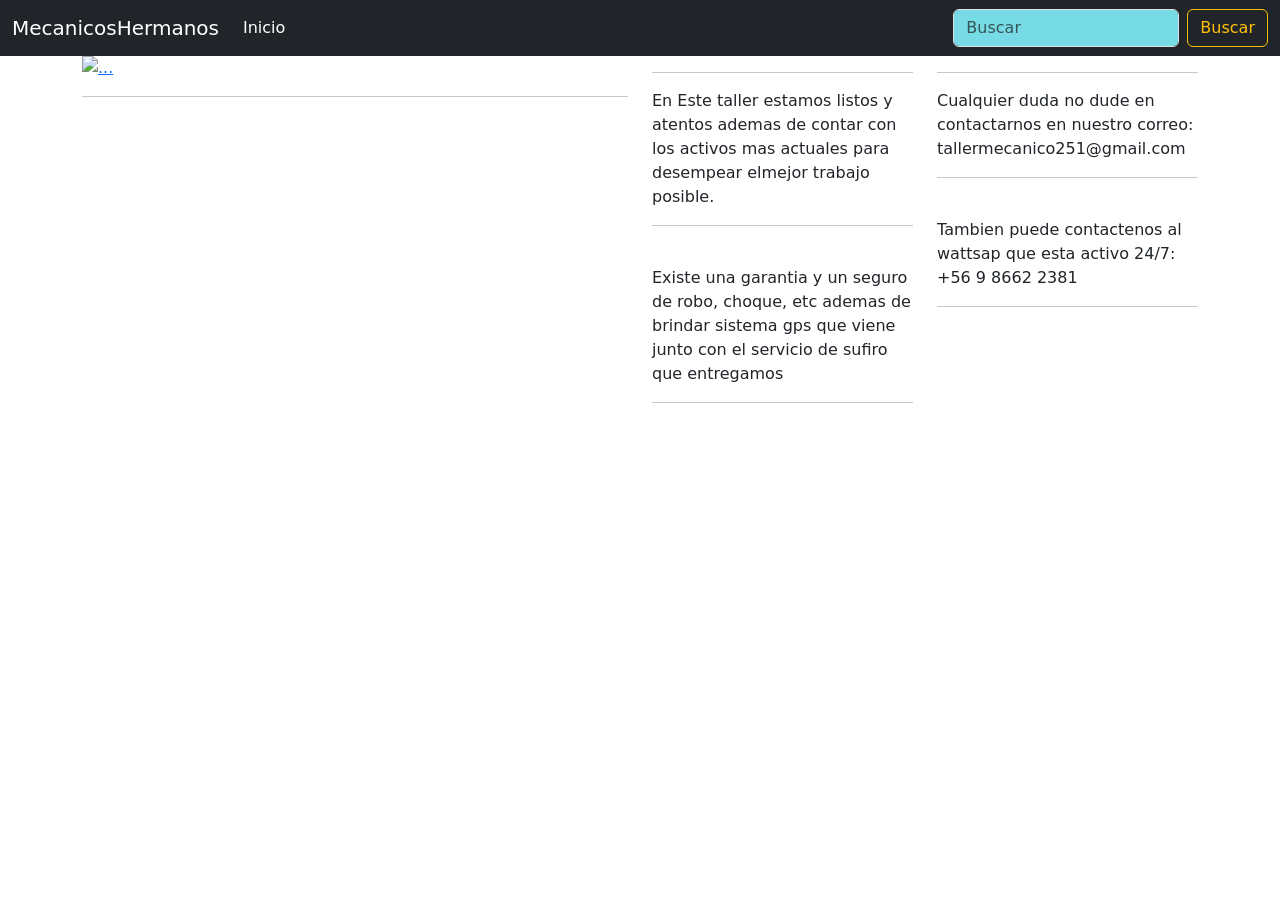
==== index.html @ 73e35b74 "Add files via upload" ====
<!DOCTYPE html>
<html lang="en">

<head>
    <meta charset="UTF-8">
    <meta http-equiv="X-UA-Compatible" content="IE=edge">
    <meta name="viewport" content="width=device-width, initial-scale=1.0">
    <title>MenicosHermanos</title>
    <link href="https://cdn.jsdelivr.net/npm/bootstrap@5.0.2/dist/css/bootstrap.min.css" rel="stylesheet"
        integrity="sha384-EVSTQN3/azprG1Anm3QDgpJLIm9Nao0Yz1ztcQTwFspd3yD65VohhpuuCOmLASjC" crossorigin="anonymous">
    <link rel="stylesheet" href="../css/estilo.css">
</head>

<body>
    <nav class="navbar navbar-expand-lg navbar-dark bg-dark">
        <div class="container-fluid">
            <a class="navbar-brand" href="#">MecanicosHermanos</a>
            <button class="navbar-toggler" type="button" data-bs-toggle="collapse"
                data-bs-target="#navbarSupportedContent" aria-controls="navbarSupportedContent" aria-expanded="false"
                aria-label="Toggle navigation">
                <span class="navbar-toggler-icon"></span>
            </button>
            <div class="collapse navbar-collapse" id="navbarSupportedContent">
                <ul class="navbar-nav me-auto mb-2 mb-lg-0">
                    <li class="nav-item">
                        <a class="nav-link active" aria-current="page" href="#">Inicio</a>
                    </li>
                </ul>
                <form class="d-flex">
                    <input class="form-control me-2" type="search" placeholder="Buscar" aria-label="Search" style="background-color: rgb(118, 219, 228);">
                    <button class="btn btn-outline-warning" type="submit">Buscar</button>
                </form>
            </div>
        </div>
    </nav>
    <div class="container">
        <div class="row">
            <!-- col2 carrousel -->
            <div class="col-sm-12 col-md-8 col-lg-6">
                <div id="carouselExampleControls" class="carousel slide" data-bs-ride="carousel">
                    <!-- Inicio Carrousel -->
                    <div class="carousel-inner">

                        <div class="carousel-item active">
                            <a href="file:///C:/Users/CETECOM/Desktop/TareaProgramacionWeb/html/orfebrer%C3%ADa2.html"><img
                                    src="../img/mec1.jpg" class="d-block w-100" alt="..."></a>
                        </div>
                        <div class="carousel-item">
                            <a href="file:///C:/Users/CETECOM/Desktop/TareaProgramacionWeb/html/tejido.html"><img
                                    src="../img/mec2.jpg" class="d-block w-100" alt="..."></a>
                        </div>
                        <div class="carousel-item">
                            <a href="file:///C:/Users/CETECOM/Desktop/TareaProgramacionWeb/html/tejido2.html"><img
                                    src="../img/mec3.jpg" class="d-block w-100" alt="..."></a>
                        </div>
                    </div>

                </div>
                <hr>
            </div>
            <!-- col3 -->
            <div class="col-sm-12 col-md-2 col-lg-3">
                <hr>
                <p>En Este taller estamos listos y atentos ademas de contar con los activos mas actuales para desempear
                    elmejor trabajo posible.</p>
                <hr><br>
                <p>
                    Existe una garantia y un seguro de robo, choque, etc ademas de brindar sistema gps que viene junto
                    con
                    el servicio de sufiro que entregamos
                </p>
                <hr><br>
            </div>
            <div class="col-sm-12 col-md-2 col-lg-3">
                <hr>
                </p> Cualquier duda no dude en contactarnos en nuestro correo: tallermecanico251@gmail.com</p>
                <hr><br>
                <p>Tambien puede contactenos al wattsap que esta activo 24/7: +56 9 8662 2381</p>
                <hr><br>
            </div>
        </div>
    </div>



    <script src="https://cdn.jsdelivr.net/npm/bootstrap@5.0.2/dist/js/bootstrap.bundle.min.js"
        integrity="sha384-MrcW6ZMFYlzcLA8Nl+NtUVF0sA7MsXsP1UyJoMp4YLEuNSfAP+JcXn/tWtIaxVXM"
        crossorigin="anonymous"></script>
    <script src="https://code.jquery.com/jquery-3.6.4.js"
        integrity="sha256-a9jBBRygX1Bh5lt8GZjXDzyOB+bWve9EiO7tROUtj/E=" crossorigin="anonymous"></script>
    <script src="../js/java.js"></script>
</body>

</html>
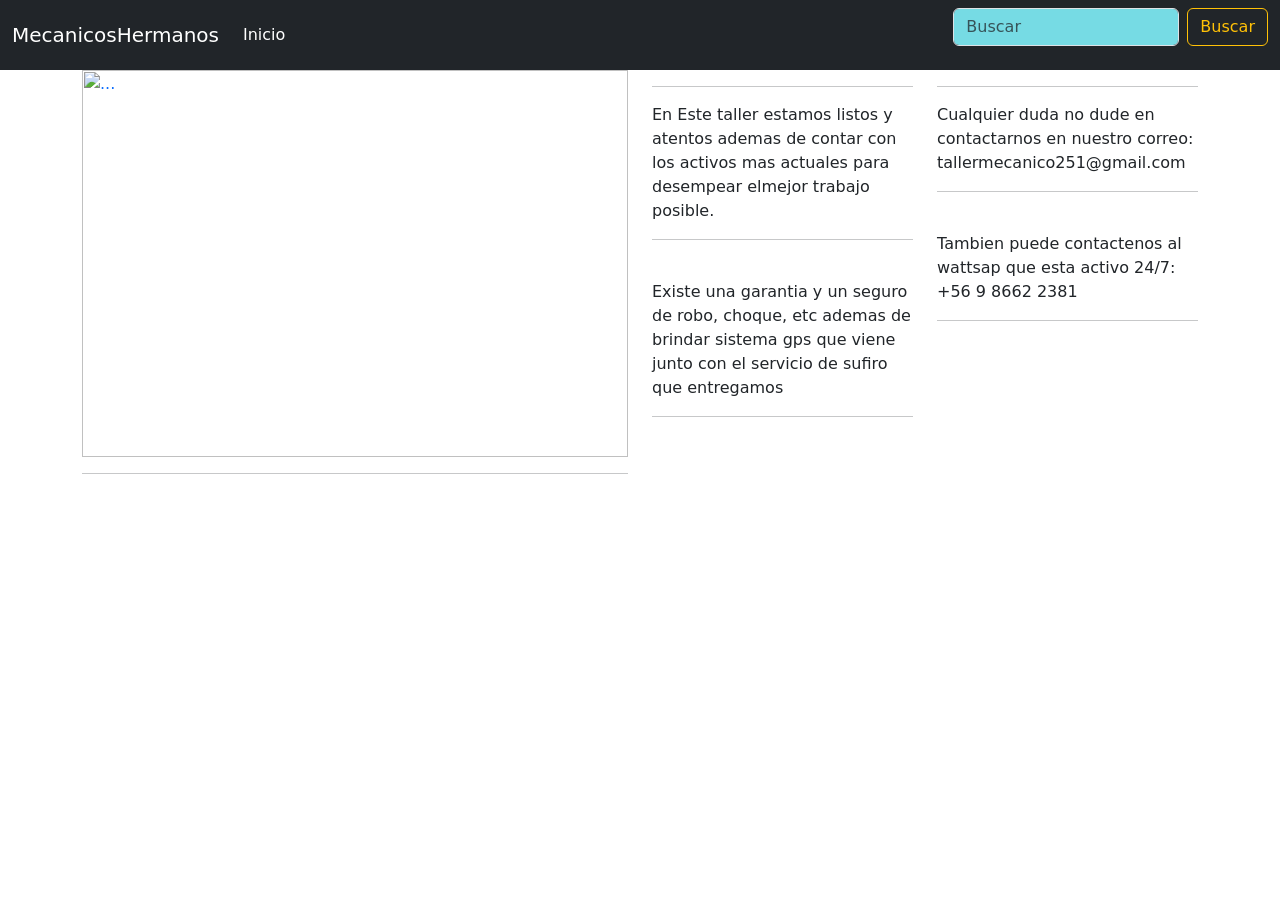
==== commit aeedd660: "Update index.html" ====
--- a/index.html
+++ b/index.html
@@ -1,6 +1,4 @@
-<!DOCTYPE html>
 <html lang="en">
-
 <head>
     <meta charset="UTF-8">
     <meta http-equiv="X-UA-Compatible" content="IE=edge">
@@ -91,4 +89,3 @@
     <script src="../js/java.js"></script>
 </body>
 
-</html>
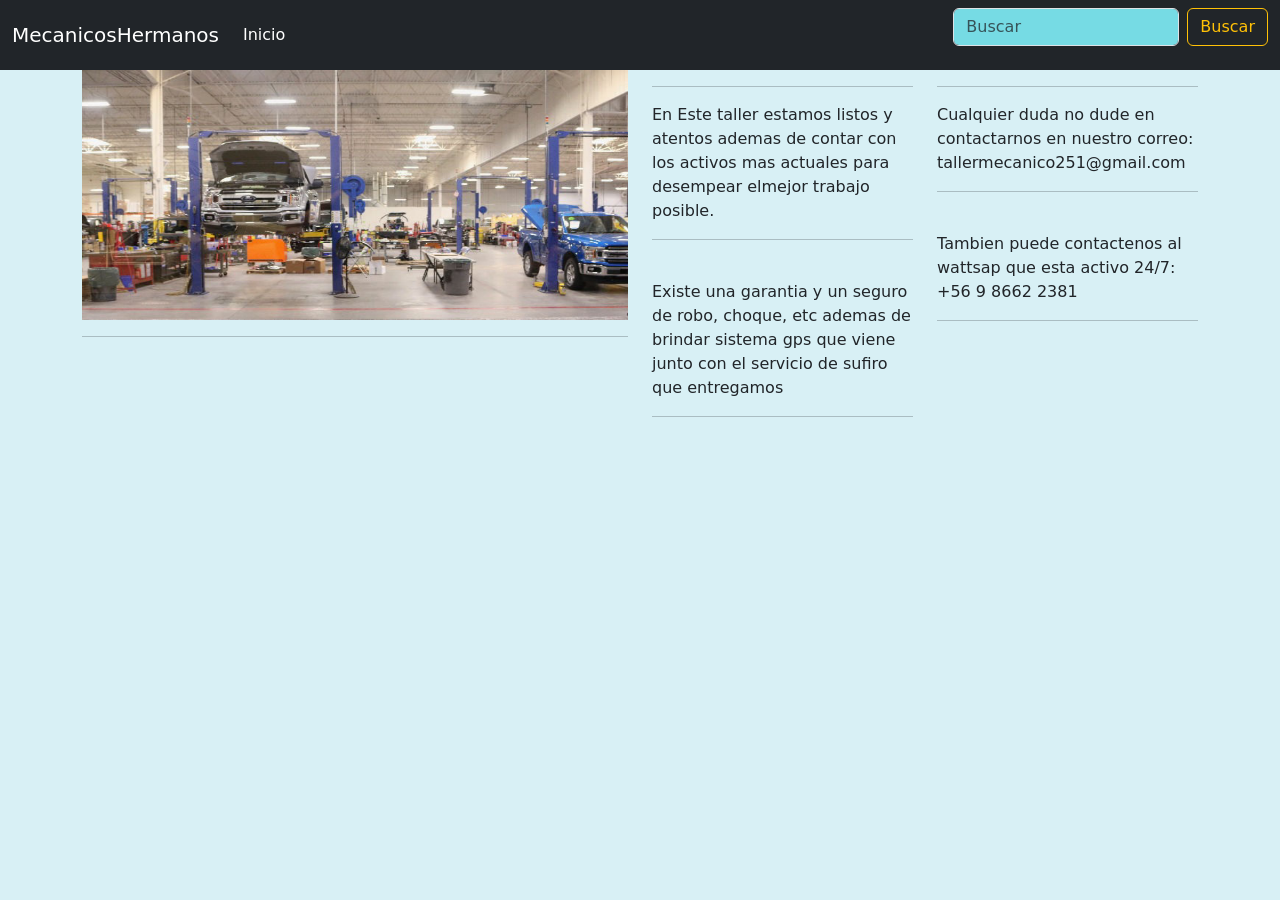
==== commit c1fe2785: "Update index.html" ====
--- a/index.html
+++ b/index.html
@@ -6,13 +6,13 @@
     <title>MenicosHermanos</title>
     <link href="https://cdn.jsdelivr.net/npm/bootstrap@5.0.2/dist/css/bootstrap.min.css" rel="stylesheet"
         integrity="sha384-EVSTQN3/azprG1Anm3QDgpJLIm9Nao0Yz1ztcQTwFspd3yD65VohhpuuCOmLASjC" crossorigin="anonymous">
-    <link rel="stylesheet" href="../css/estilo.css">
+    <link rel="stylesheet" href="estilo.css">
 </head>
 
 <body>
     <nav class="navbar navbar-expand-lg navbar-dark bg-dark">
         <div class="container-fluid">
-            <a class="navbar-brand" href="#">MecanicosHermanos</a>
+            <a class="navbar-brand" href="index.html">MecanicosHermanos</a>
             <button class="navbar-toggler" type="button" data-bs-toggle="collapse"
                 data-bs-target="#navbarSupportedContent" aria-controls="navbarSupportedContent" aria-expanded="false"
                 aria-label="Toggle navigation">
@@ -21,7 +21,7 @@
             <div class="collapse navbar-collapse" id="navbarSupportedContent">
                 <ul class="navbar-nav me-auto mb-2 mb-lg-0">
                     <li class="nav-item">
-                        <a class="nav-link active" aria-current="page" href="#">Inicio</a>
+                        <a class="nav-link active" aria-current="page" href="index.html">Inicio</a>
                     </li>
                 </ul>
                 <form class="d-flex">
@@ -40,16 +40,16 @@
                     <div class="carousel-inner">
 
                         <div class="carousel-item active">
-                            <a href="file:///C:/Users/CETECOM/Desktop/TareaProgramacionWeb/html/orfebrer%C3%ADa2.html"><img
-                                    src="../img/mec1.jpg" class="d-block w-100" alt="..."></a>
+                            <a href=""><img
+                                    src="mec1.jpg" class="d-block w-100" alt="..."></a>
                         </div>
                         <div class="carousel-item">
-                            <a href="file:///C:/Users/CETECOM/Desktop/TareaProgramacionWeb/html/tejido.html"><img
-                                    src="../img/mec2.jpg" class="d-block w-100" alt="..."></a>
+                            <a href=""><img
+                                    src="mec2.jpg" class="d-block w-100" alt="..."></a>
                         </div>
                         <div class="carousel-item">
-                            <a href="file:///C:/Users/CETECOM/Desktop/TareaProgramacionWeb/html/tejido2.html"><img
-                                    src="../img/mec3.jpg" class="d-block w-100" alt="..."></a>
+                            <a href=""><img
+                                    src="/mec3.jpg" class="d-block w-100" alt="..."></a>
                         </div>
                     </div>
 
--- a/estilo.css
+++ b/estilo.css
@@ -0,0 +1,7 @@
+img{
+   height: 250px; 
+   width: 250px;
+}
+body{
+    background-color: rgb(216, 240, 245);
+}
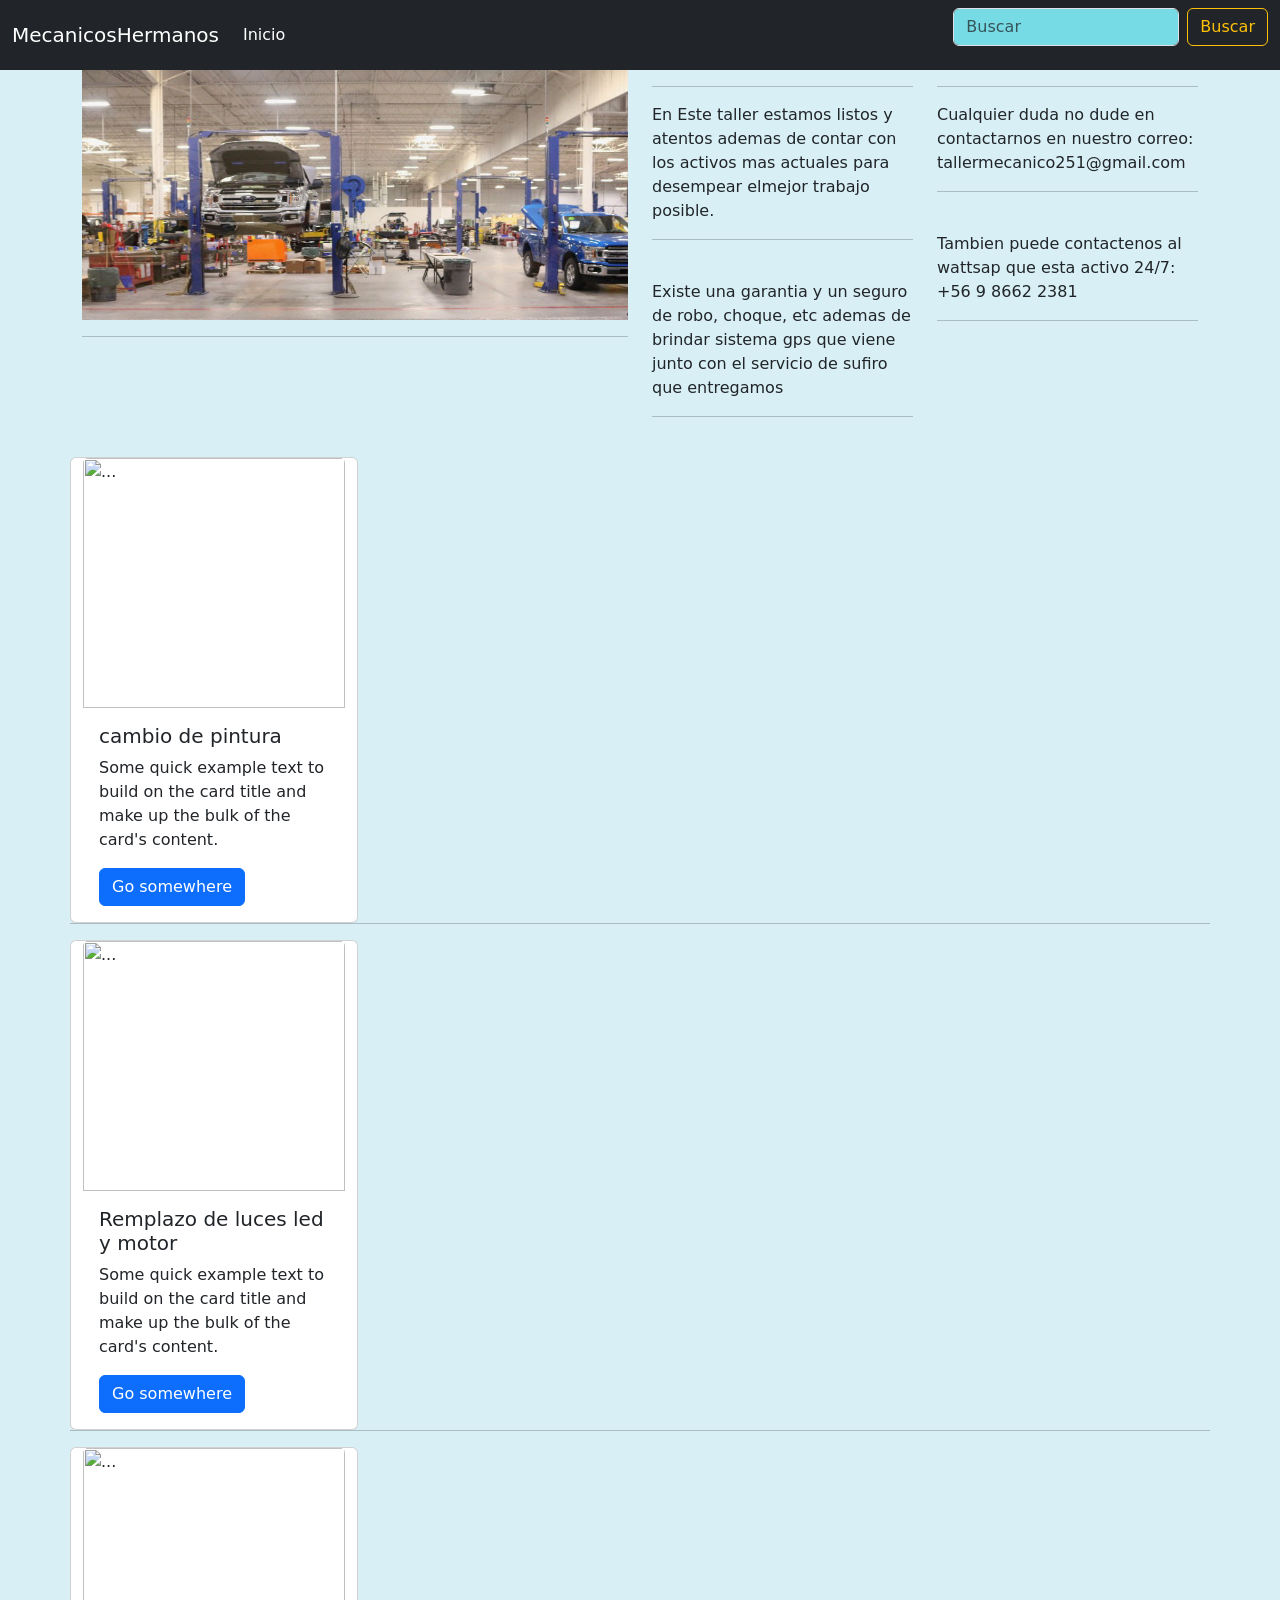
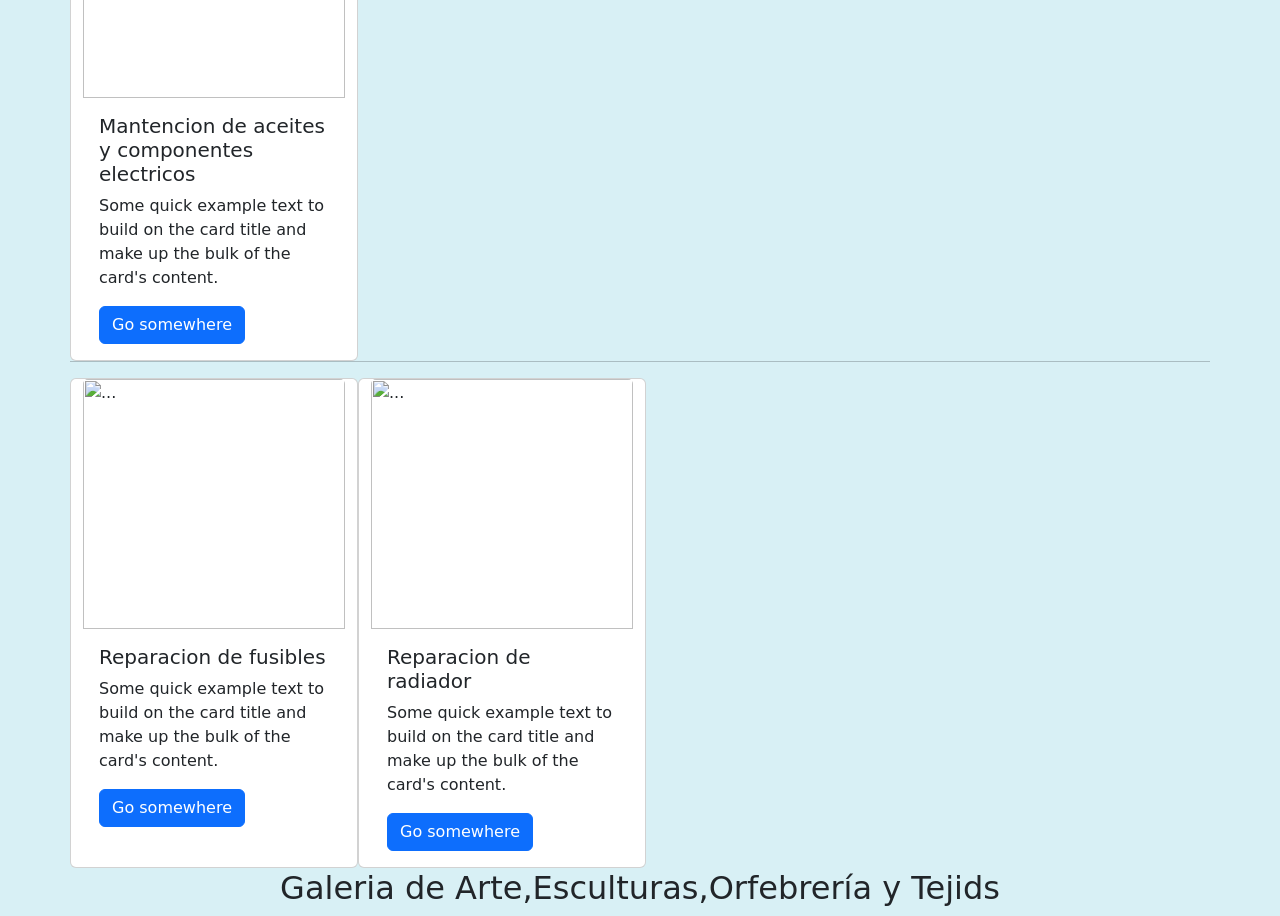
==== commit 900d2d8d: "Update index.html" ====
--- a/index.html
+++ b/index.html
@@ -1,4 +1,5 @@
 <html lang="en">
+
 <head>
     <meta charset="UTF-8">
     <meta http-equiv="X-UA-Compatible" content="IE=edge">
@@ -25,7 +26,8 @@
                     </li>
                 </ul>
                 <form class="d-flex">
-                    <input class="form-control me-2" type="search" placeholder="Buscar" aria-label="Search" style="background-color: rgb(118, 219, 228);">
+                    <input class="form-control me-2" type="search" placeholder="Buscar" aria-label="Search"
+                        style="background-color: rgb(118, 219, 228);">
                     <button class="btn btn-outline-warning" type="submit">Buscar</button>
                 </form>
             </div>
@@ -40,16 +42,13 @@
                     <div class="carousel-inner">
 
                         <div class="carousel-item active">
-                            <a href=""><img
-                                    src="mec1.jpg" class="d-block w-100" alt="..."></a>
+                            <a href=""><img src="mec1.jpg" class="d-block w-100" alt="..."></a>
                         </div>
                         <div class="carousel-item">
-                            <a href=""><img
-                                    src="mec2.jpg" class="d-block w-100" alt="..."></a>
+                            <a href=""><img src="mec2.jpg" class="d-block w-100" alt="..."></a>
                         </div>
                         <div class="carousel-item">
-                            <a href=""><img
-                                    src="/mec3.jpg" class="d-block w-100" alt="..."></a>
+                            <a href=""><img src="mec3.jpg" class="d-block w-100" alt="..."></a>
                         </div>
                     </div>
 
@@ -76,11 +75,84 @@
                 <p>Tambien puede contactenos al wattsap que esta activo 24/7: +56 9 8662 2381</p>
                 <hr><br>
             </div>
+            <table>
+                <tr>
+                    <th>
+                        <center>
+                            <h2>Galeria de Arte,Esculturas,Orfebrería y Tejids</h2>
+                        </center>
+                    </th>
+
+                </tr>
+                <tr>
+                    <div class="container">
+                        <div class="row">
+
+                            <div class="card" style="width: 18rem;">
+                                <img src="mec1"
+                                    class="card-img-top" alt="...">
+                                <div class="card-body">
+                                    <h5 class="card-title">cambio de pintura</h5>
+                                    <p class="card-text">Some quick example text to build on the
+                                        card
+                                        title and make up the bulk of the card's content.</p>
+                                    <a href="#" class="btn btn-primary">Go somewhere</a>
+                                </div>
+                            </div>
+                </tr>
+                <hr>
+                <tr>
+                    <div class="card" style="width: 18rem;">
+                        <img src="mec2" class="card-img-top"
+                            alt="...">
+                        <div class="card-body">
+                            <h5 class="card-title">Remplazo de luces led y motor</h5>
+                            <p class="card-text">Some quick example text to build on the card
+                                title and make up the bulk of the card's content.</p>
+                            <a href="#" class="btn btn-primary">Go somewhere</a>
+                        </div>
+                    </div>
+                </tr>
+                <hr>
+                <tr>
+                    <div class="card" style="width: 18rem;">
+                        <img src="mec5" class="card-img-top"
+                            alt="...">
+                        <div class="card-body">
+                            <h5 class="card-title">Mantencion de aceites y componentes electricos</h5>
+                            <p class="card-text">Some quick example text to build on the card
+                                title and make up the bulk of the card's content.</p>
+                            <a href="#" class="btn btn-primary">Go somewhere</a>
+                        </div>
+                    </div>
+                </tr>
+                <hr>
+                <tr>
+                    <div class="card" style="width: 18rem;">
+                        <img src="mec4" class="card-img-top" alt="...">
+                        <div class="card-body">
+                            <h5 class="card-title">Reparacion de fusibles</h5>
+                            <p class="card-text">Some quick example text to build on the card
+                                title and make up the bulk of the card's content.</p>
+                            <a href="#" class="btn btn-primary">Go somewhere</a>
+                        </div>
+                    </div>
+                </tr>
+                <tr>
+                    <div class="card" style="width: 18rem;">
+                        <img src="mec3" class="card-img-top"
+                            alt="...">
+                        <div class="card-body">
+                            <h5 class="card-title">Reparacion de radiador</h5>
+                            <p class="card-text">Some quick example text to build on the card
+                                title and make up the bulk of the card's content.</p>
+                            <a href="#" class="btn btn-primary">Go somewhere</a>
+                        </div>
+                    </div>
+                </tr>
+            </table>
         </div>
     </div>
-
-
-
     <script src="https://cdn.jsdelivr.net/npm/bootstrap@5.0.2/dist/js/bootstrap.bundle.min.js"
         integrity="sha384-MrcW6ZMFYlzcLA8Nl+NtUVF0sA7MsXsP1UyJoMp4YLEuNSfAP+JcXn/tWtIaxVXM"
         crossorigin="anonymous"></script>
@@ -88,4 +160,3 @@
         integrity="sha256-a9jBBRygX1Bh5lt8GZjXDzyOB+bWve9EiO7tROUtj/E=" crossorigin="anonymous"></script>
     <script src="../js/java.js"></script>
 </body>
-
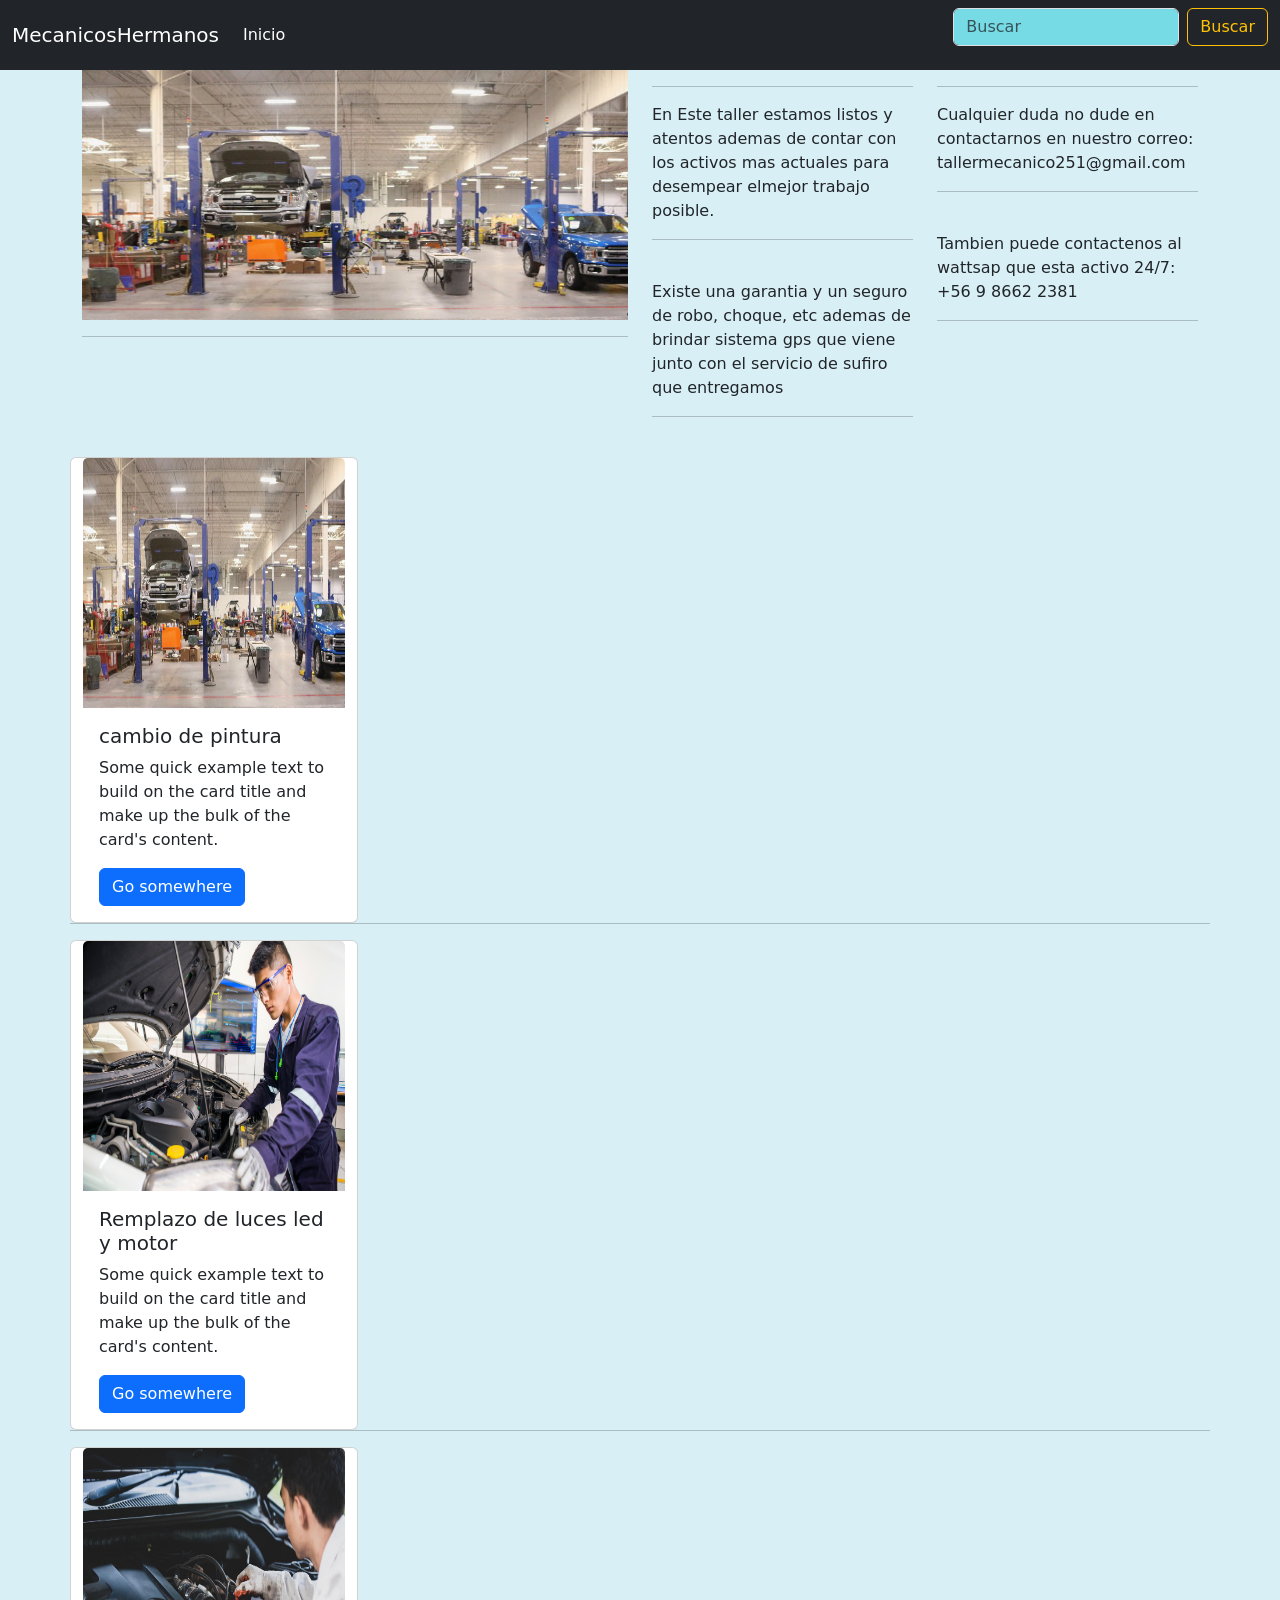
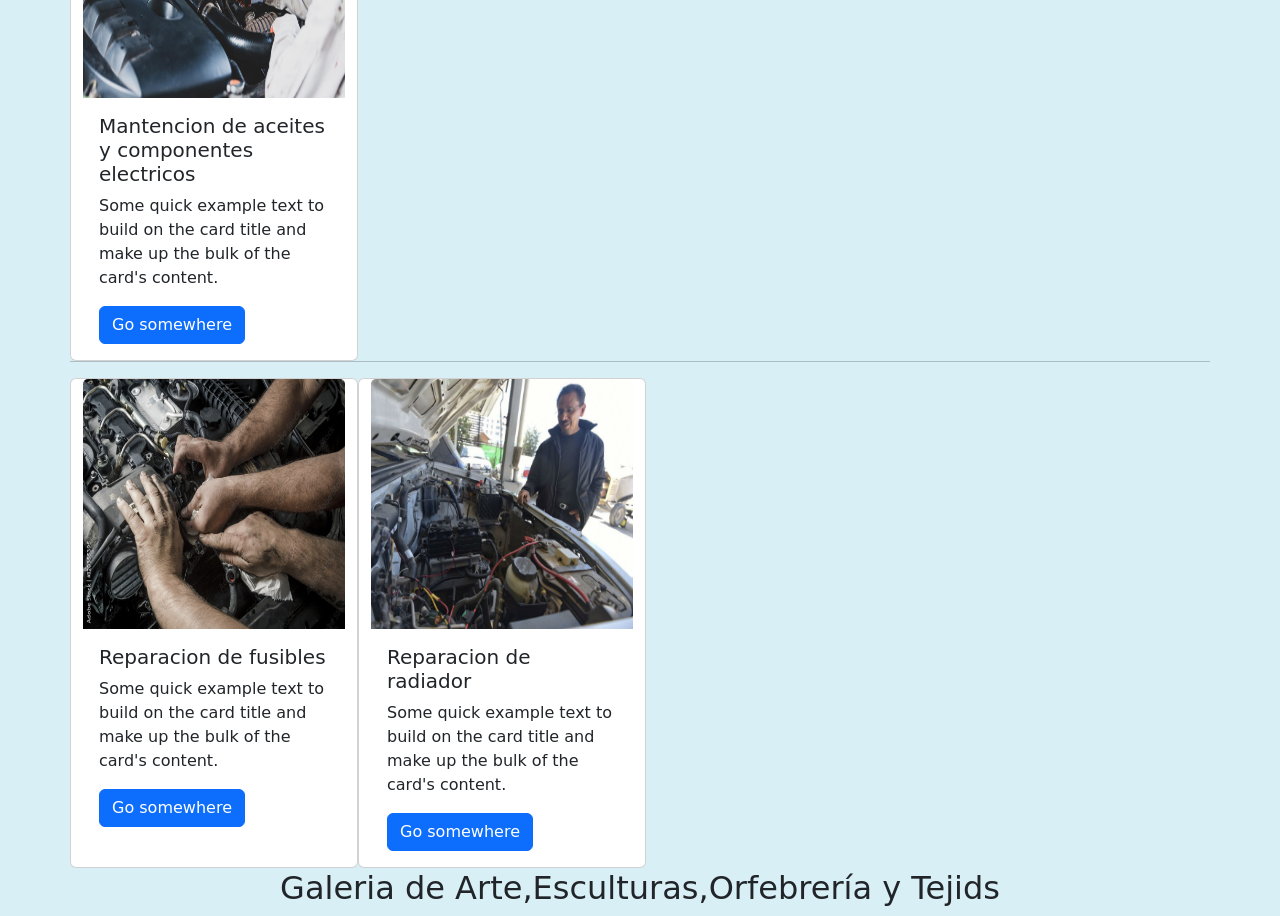
==== commit 4bb4c8a8: "Update index.html" ====
--- a/index.html
+++ b/index.html
@@ -1,162 +1,156 @@
 <html lang="en">
 
 <head>
-    <meta charset="UTF-8">
-    <meta http-equiv="X-UA-Compatible" content="IE=edge">
-    <meta name="viewport" content="width=device-width, initial-scale=1.0">
-    <title>MenicosHermanos</title>
-    <link href="https://cdn.jsdelivr.net/npm/bootstrap@5.0.2/dist/css/bootstrap.min.css" rel="stylesheet"
-        integrity="sha384-EVSTQN3/azprG1Anm3QDgpJLIm9Nao0Yz1ztcQTwFspd3yD65VohhpuuCOmLASjC" crossorigin="anonymous">
-    <link rel="stylesheet" href="estilo.css">
+  <meta charset="UTF-8">
+  <meta http-equiv="X-UA-Compatible" content="IE=edge">
+  <meta name="viewport" content="width=device-width, initial-scale=1.0">
+  <title>MenicosHermanos</title>
+  <link href="https://cdn.jsdelivr.net/npm/bootstrap@5.0.2/dist/css/bootstrap.min.css" rel="stylesheet"
+    integrity="sha384-EVSTQN3/azprG1Anm3QDgpJLIm9Nao0Yz1ztcQTwFspd3yD65VohhpuuCOmLASjC" crossorigin="anonymous">
+  <link rel="stylesheet" href="estilo.css">
 </head>
 
 <body>
-    <nav class="navbar navbar-expand-lg navbar-dark bg-dark">
-        <div class="container-fluid">
-            <a class="navbar-brand" href="index.html">MecanicosHermanos</a>
-            <button class="navbar-toggler" type="button" data-bs-toggle="collapse"
-                data-bs-target="#navbarSupportedContent" aria-controls="navbarSupportedContent" aria-expanded="false"
-                aria-label="Toggle navigation">
-                <span class="navbar-toggler-icon"></span>
-            </button>
-            <div class="collapse navbar-collapse" id="navbarSupportedContent">
-                <ul class="navbar-nav me-auto mb-2 mb-lg-0">
-                    <li class="nav-item">
-                        <a class="nav-link active" aria-current="page" href="index.html">Inicio</a>
-                    </li>
-                </ul>
-                <form class="d-flex">
-                    <input class="form-control me-2" type="search" placeholder="Buscar" aria-label="Search"
-                        style="background-color: rgb(118, 219, 228);">
-                    <button class="btn btn-outline-warning" type="submit">Buscar</button>
-                </form>
+  <nav class="navbar navbar-expand-lg navbar-dark bg-dark">
+    <div class="container-fluid">
+      <a class="navbar-brand" href="index.html">MecanicosHermanos</a>
+      <button class="navbar-toggler" type="button" data-bs-toggle="collapse" data-bs-target="#navbarSupportedContent"
+        aria-controls="navbarSupportedContent" aria-expanded="false" aria-label="Toggle navigation">
+        <span class="navbar-toggler-icon"></span>
+      </button>
+      <div class="collapse navbar-collapse" id="navbarSupportedContent">
+        <ul class="navbar-nav me-auto mb-2 mb-lg-0">
+          <li class="nav-item">
+            <a class="nav-link active" aria-current="page" href="index.html">Inicio</a>
+          </li>
+        </ul>
+        <form class="d-flex">
+          <input class="form-control me-2" type="search" placeholder="Buscar" aria-label="Search"
+            style="background-color: rgb(118, 219, 228);">
+          <button class="btn btn-outline-warning" type="submit">Buscar</button>
+        </form>
+      </div>
+    </div>
+  </nav>
+  <div class="container">
+    <div class="row">
+      <!-- col2 carrousel -->
+      <div class="col-sm-12 col-md-8 col-lg-6">
+        <div id="carouselExampleControls" class="carousel slide" data-bs-ride="carousel">
+          <!-- Inicio Carrousel -->
+          <div class="carousel-inner">
+
+            <div class="carousel-item active">
+              <a href=""><img src="mec1.jpg" class="d-block w-100" alt="..."></a>
             </div>
+            <div class="carousel-item">
+              <a href=""><img src="mec2.jpg" class="d-block w-100" alt="..."></a>
+            </div>
+            <div class="carousel-item">
+              <a href=""><img src="mec3.jpg" class="d-block w-100" alt="..."></a>
+            </div>
+          </div>
+
         </div>
-    </nav>
-    <div class="container">
-        <div class="row">
-            <!-- col2 carrousel -->
-            <div class="col-sm-12 col-md-8 col-lg-6">
-                <div id="carouselExampleControls" class="carousel slide" data-bs-ride="carousel">
-                    <!-- Inicio Carrousel -->
-                    <div class="carousel-inner">
+        <hr>
+      </div>
+      <!-- col3 -->
+      <div class="col-sm-12 col-md-2 col-lg-3">
+        <hr>
+        <p>En Este taller estamos listos y atentos ademas de contar con los activos mas actuales para desempear
+          elmejor trabajo posible.</p>
+        <hr><br>
+        <p>
+          Existe una garantia y un seguro de robo, choque, etc ademas de brindar sistema gps que viene junto
+          con
+          el servicio de sufiro que entregamos
+        </p>
+        <hr><br>
+      </div>
+      <div class="col-sm-12 col-md-2 col-lg-3">
+        <hr>
+        </p> Cualquier duda no dude en contactarnos en nuestro correo: tallermecanico251@gmail.com</p>
+        <hr><br>
+        <p>Tambien puede contactenos al wattsap que esta activo 24/7: +56 9 8662 2381</p>
+        <hr><br>
+      </div>
+      <table>
+        <tr>
+          <th>
+            <center>
+              <h2>Galeria de Arte,Esculturas,Orfebrería y Tejids</h2>
+            </center>
+          </th>
 
-                        <div class="carousel-item active">
-                            <a href=""><img src="mec1.jpg" class="d-block w-100" alt="..."></a>
-                        </div>
-                        <div class="carousel-item">
-                            <a href=""><img src="mec2.jpg" class="d-block w-100" alt="..."></a>
-                        </div>
-                        <div class="carousel-item">
-                            <a href=""><img src="mec3.jpg" class="d-block w-100" alt="..."></a>
-                        </div>
-                    </div>
+        </tr>
+        <tr>
+            <div class="row">
 
+              <div class="card" style="width: 18rem;">
+                <img src="mec1.jpg" class="card-img-top" alt="...">
+                <div class="card-body">
+                  <h5 class="card-title">cambio de pintura</h5>
+                  <p class="card-text">Some quick example text to build on the
+                    card
+                    title and make up the bulk of the card's content.</p>
+                  <a href="#" class="btn btn-primary">Go somewhere</a>
                 </div>
-                <hr>
+              </div>
+        </tr>
+        <hr>
+        <tr>
+          <div class="card" style="width: 18rem;">
+            <img src="mec2.jpg" class="card-img-top" alt="...">
+            <div class="card-body">
+              <h5 class="card-title">Remplazo de luces led y motor</h5>
+              <p class="card-text">Some quick example text to build on the card
+                title and make up the bulk of the card's content.</p>
+              <a href="#" class="btn btn-primary">Go somewhere</a>
             </div>
-            <!-- col3 -->
-            <div class="col-sm-12 col-md-2 col-lg-3">
-                <hr>
-                <p>En Este taller estamos listos y atentos ademas de contar con los activos mas actuales para desempear
-                    elmejor trabajo posible.</p>
-                <hr><br>
-                <p>
-                    Existe una garantia y un seguro de robo, choque, etc ademas de brindar sistema gps que viene junto
-                    con
-                    el servicio de sufiro que entregamos
-                </p>
-                <hr><br>
+          </div>
+        </tr>
+        <hr>
+        <tr>
+          <div class="card" style="width: 18rem;">
+            <img src="mec5.jpeg" class="card-img-top" alt="...">
+            <div class="card-body">
+              <h5 class="card-title">Mantencion de aceites y componentes electricos</h5>
+              <p class="card-text">Some quick example text to build on the card
+                title and make up the bulk of the card's content.</p>
+              <a href="#" class="btn btn-primary">Go somewhere</a>
             </div>
-            <div class="col-sm-12 col-md-2 col-lg-3">
-                <hr>
-                </p> Cualquier duda no dude en contactarnos en nuestro correo: tallermecanico251@gmail.com</p>
-                <hr><br>
-                <p>Tambien puede contactenos al wattsap que esta activo 24/7: +56 9 8662 2381</p>
-                <hr><br>
+          </div>
+        </tr>
+        <hr>
+        <tr>
+          <div class="card" style="width: 18rem;">
+            <img src="mec4.jpg" class="card-img-top" alt="...">
+            <div class="card-body">
+              <h5 class="card-title">Reparacion de fusibles</h5>
+              <p class="card-text">Some quick example text to build on the card
+                title and make up the bulk of the card's content.</p>
+              <a href="#" class="btn btn-primary">Go somewhere</a>
             </div>
-            <table>
-                <tr>
-                    <th>
-                        <center>
-                            <h2>Galeria de Arte,Esculturas,Orfebrería y Tejids</h2>
-                        </center>
-                    </th>
-
-                </tr>
-                <tr>
-                    <div class="container">
-                        <div class="row">
-
-                            <div class="card" style="width: 18rem;">
-                                <img src="mec1"
-                                    class="card-img-top" alt="...">
-                                <div class="card-body">
-                                    <h5 class="card-title">cambio de pintura</h5>
-                                    <p class="card-text">Some quick example text to build on the
-                                        card
-                                        title and make up the bulk of the card's content.</p>
-                                    <a href="#" class="btn btn-primary">Go somewhere</a>
-                                </div>
-                            </div>
-                </tr>
-                <hr>
-                <tr>
-                    <div class="card" style="width: 18rem;">
-                        <img src="mec2" class="card-img-top"
-                            alt="...">
-                        <div class="card-body">
-                            <h5 class="card-title">Remplazo de luces led y motor</h5>
-                            <p class="card-text">Some quick example text to build on the card
-                                title and make up the bulk of the card's content.</p>
-                            <a href="#" class="btn btn-primary">Go somewhere</a>
-                        </div>
-                    </div>
-                </tr>
-                <hr>
-                <tr>
-                    <div class="card" style="width: 18rem;">
-                        <img src="mec5" class="card-img-top"
-                            alt="...">
-                        <div class="card-body">
-                            <h5 class="card-title">Mantencion de aceites y componentes electricos</h5>
-                            <p class="card-text">Some quick example text to build on the card
-                                title and make up the bulk of the card's content.</p>
-                            <a href="#" class="btn btn-primary">Go somewhere</a>
-                        </div>
-                    </div>
-                </tr>
-                <hr>
-                <tr>
-                    <div class="card" style="width: 18rem;">
-                        <img src="mec4" class="card-img-top" alt="...">
-                        <div class="card-body">
-                            <h5 class="card-title">Reparacion de fusibles</h5>
-                            <p class="card-text">Some quick example text to build on the card
-                                title and make up the bulk of the card's content.</p>
-                            <a href="#" class="btn btn-primary">Go somewhere</a>
-                        </div>
-                    </div>
-                </tr>
-                <tr>
-                    <div class="card" style="width: 18rem;">
-                        <img src="mec3" class="card-img-top"
-                            alt="...">
-                        <div class="card-body">
-                            <h5 class="card-title">Reparacion de radiador</h5>
-                            <p class="card-text">Some quick example text to build on the card
-                                title and make up the bulk of the card's content.</p>
-                            <a href="#" class="btn btn-primary">Go somewhere</a>
-                        </div>
-                    </div>
-                </tr>
-            </table>
-        </div>
+          </div>
+        </tr>
+        <tr>
+          <div class="card" style="width: 18rem;">
+            <img src="mec3.jpg" class="card-img-top" alt="...">
+            <div class="card-body">
+              <h5 class="card-title">Reparacion de radiador</h5>
+              <p class="card-text">Some quick example text to build on the card
+                title and make up the bulk of the card's content.</p>
+              <a href="#" class="btn btn-primary">Go somewhere</a>
+            </div>
+          </div>
+        </tr>
+      </table>
     </div>
-    <script src="https://cdn.jsdelivr.net/npm/bootstrap@5.0.2/dist/js/bootstrap.bundle.min.js"
-        integrity="sha384-MrcW6ZMFYlzcLA8Nl+NtUVF0sA7MsXsP1UyJoMp4YLEuNSfAP+JcXn/tWtIaxVXM"
-        crossorigin="anonymous"></script>
-    <script src="https://code.jquery.com/jquery-3.6.4.js"
-        integrity="sha256-a9jBBRygX1Bh5lt8GZjXDzyOB+bWve9EiO7tROUtj/E=" crossorigin="anonymous"></script>
-    <script src="../js/java.js"></script>
+  </div>
+  <script src="https://cdn.jsdelivr.net/npm/bootstrap@5.0.2/dist/js/bootstrap.bundle.min.js"
+    integrity="sha384-MrcW6ZMFYlzcLA8Nl+NtUVF0sA7MsXsP1UyJoMp4YLEuNSfAP+JcXn/tWtIaxVXM"
+    crossorigin="anonymous"></script>
+  <script src="https://code.jquery.com/jquery-3.6.4.js" integrity="sha256-a9jBBRygX1Bh5lt8GZjXDzyOB+bWve9EiO7tROUtj/E="
+    crossorigin="anonymous"></script>
+  <script src="java.js"></script>
 </body>
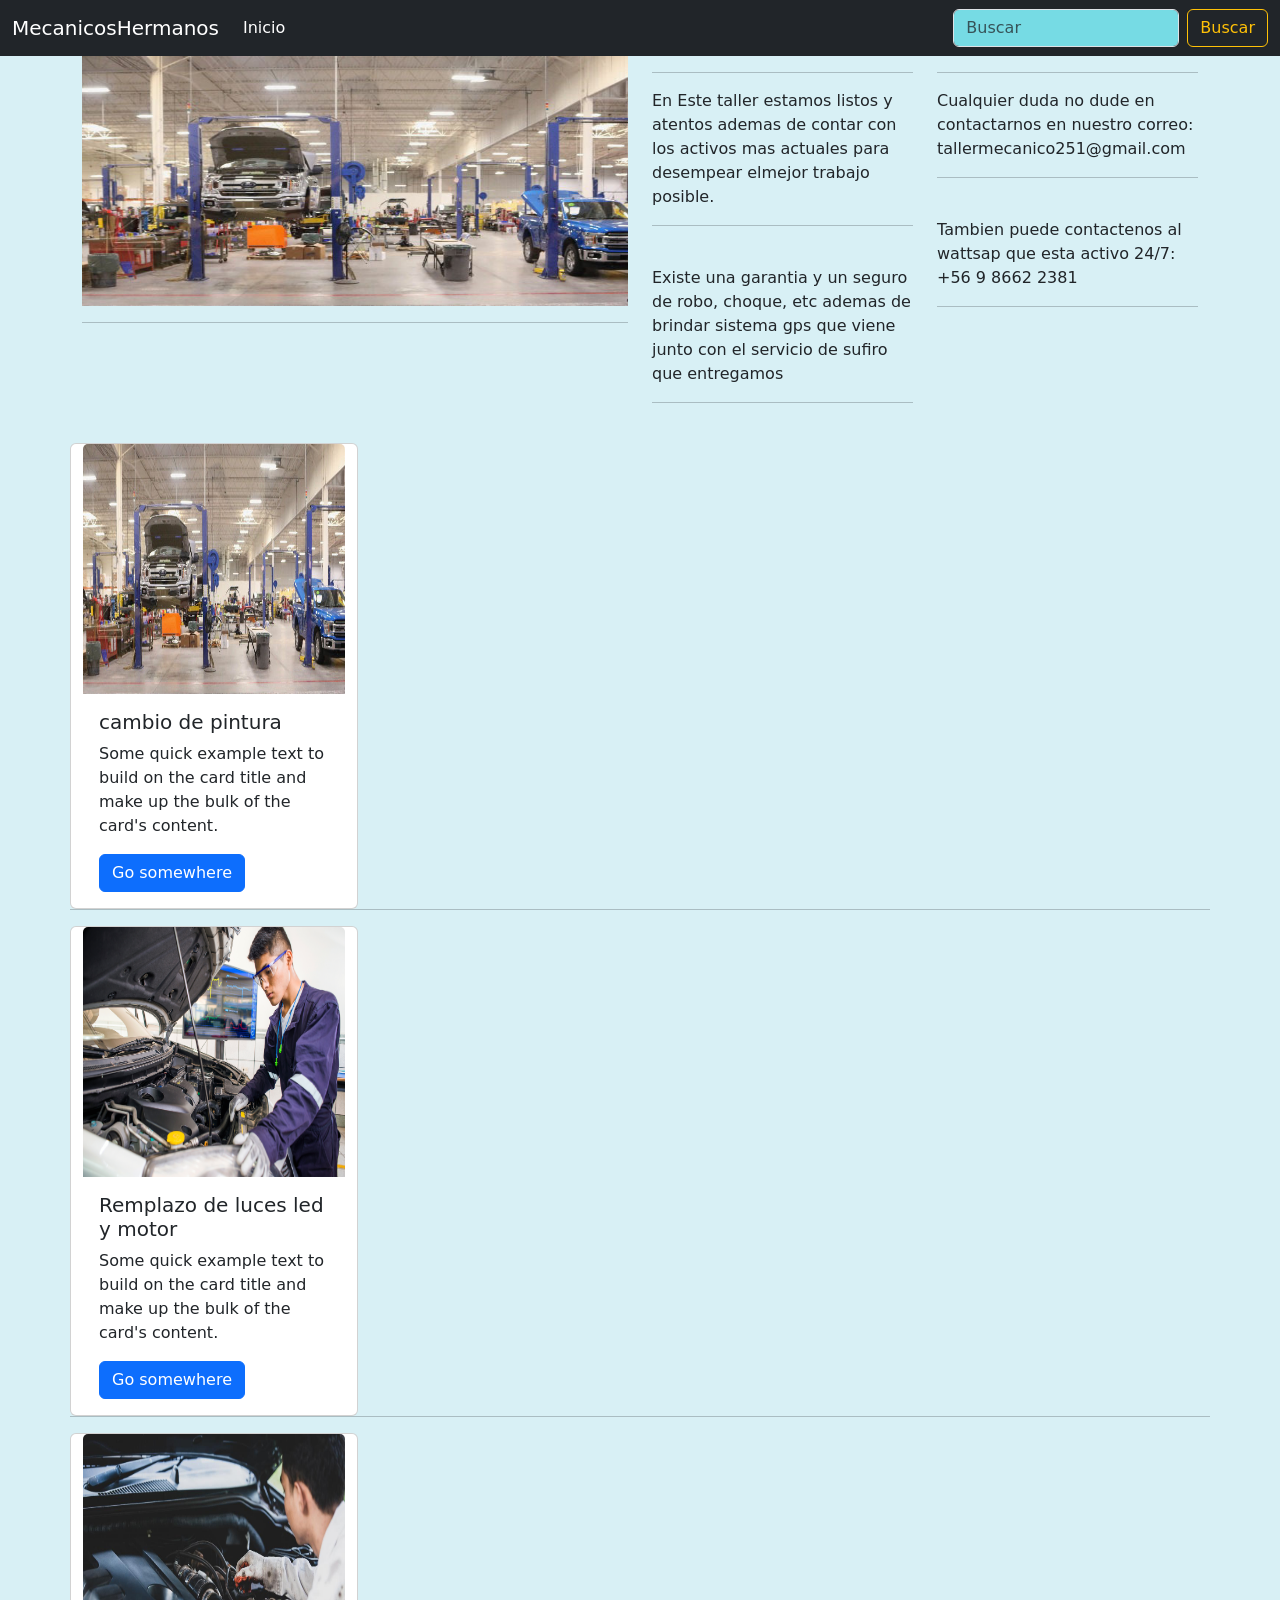
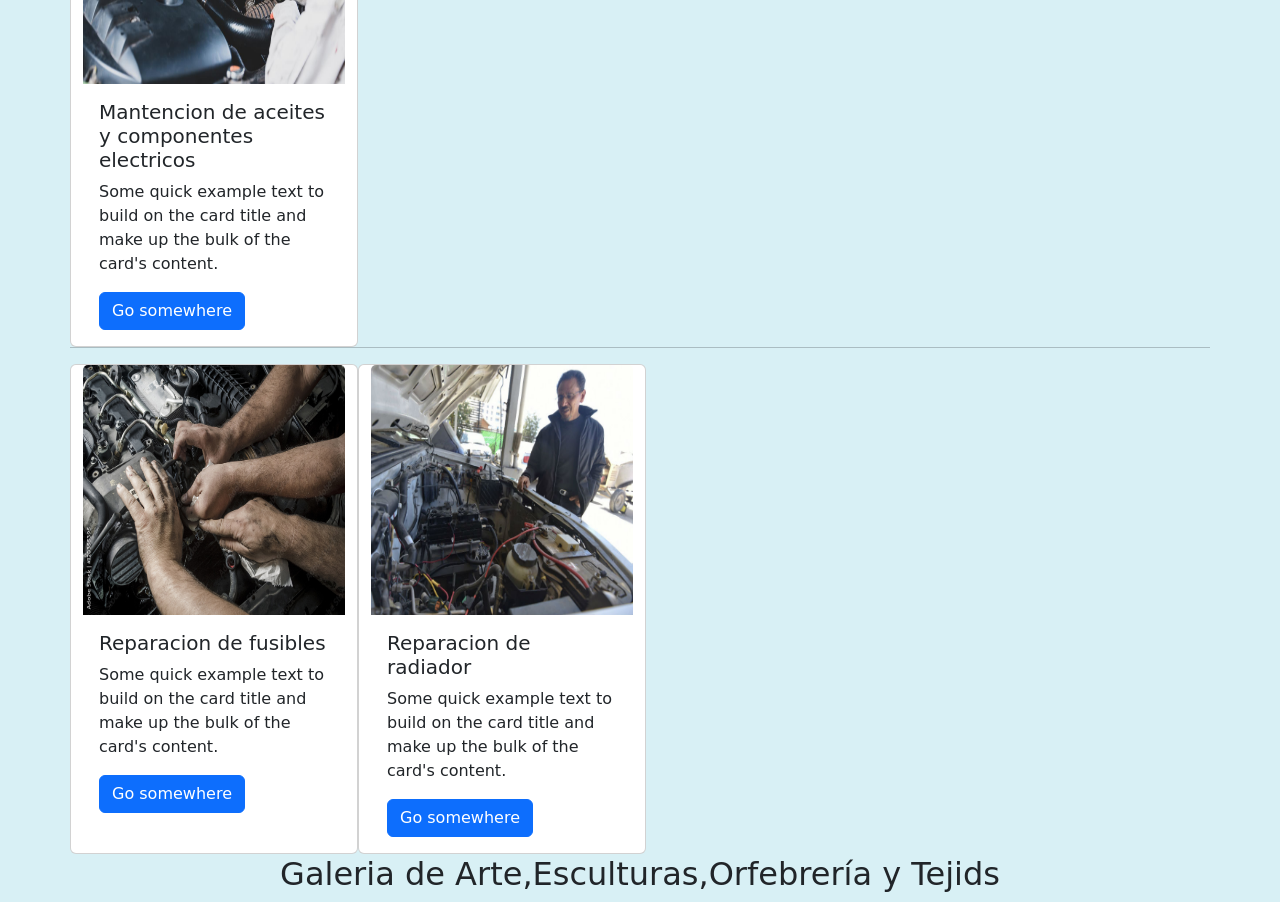
==== commit c987370e: "Update index.html" ====
--- a/index.html
+++ b/index.html
@@ -1,3 +1,4 @@
+<!DOCTYPE html>
 <html lang="en">
 
 <head>
